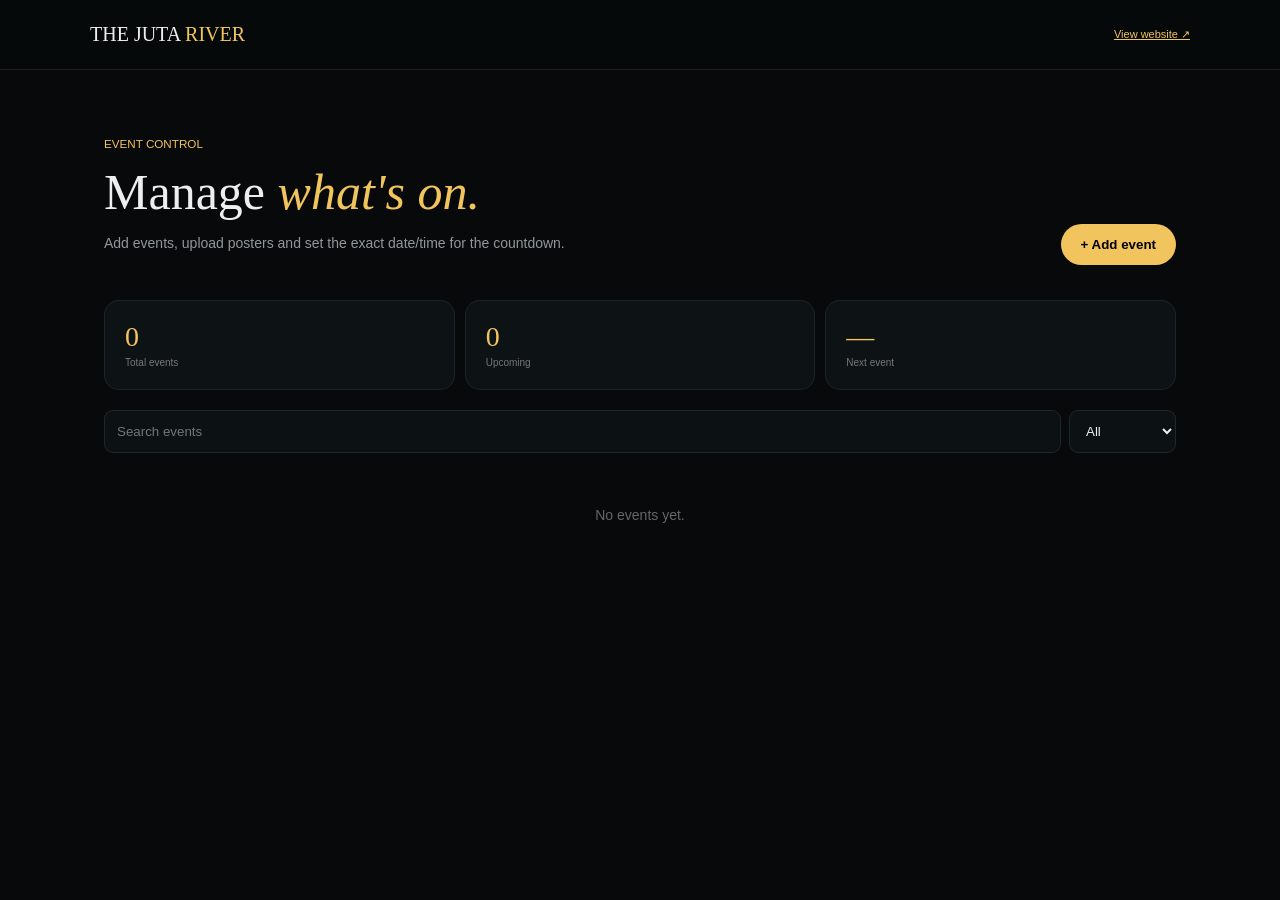
==== admin/index.html @ 3de5745c "added an admin dashboard" ====
<!doctype html><html><head><meta charset="utf-8"><meta name="viewport" content="width=device-width,initial-scale=1"><title>Juta River Event Admin</title><link rel="stylesheet" href="admin.css"></head><body>
<header><b>THE JUTA <span>RIVER</span></b><a href="../index.html" target="_blank">View website ↗</a></header>
<main><section class="intro"><div><small>EVENT CONTROL</small><h1>Manage <i>what's on.</i></h1><p>Add events, upload posters and set the exact date/time for the countdown.</p></div><button id="add">+ Add event</button></section>
<section class="stats"><div><b id="total">0</b><span>Total events</span></div><div><b id="upcoming">0</b><span>Upcoming</span></div><div><b id="next">—</b><span>Next event</span></div></section>
<div class="tools"><input id="search" placeholder="Search events"><select id="filter"><option value="all">All</option><option value="upcoming">Upcoming</option><option value="past">Past</option></select></div><div id="list"></div></main>
<div id="modal" class="modal"><form id="form"><button type="button" id="close">×</button><small>EVENT DETAILS</small><h2 id="title">Add event</h2><input type="hidden" id="id"><label>Event name<input id="name" required placeholder="Metro Home Coming"></label><div class="two"><label>Date<input id="date" type="date" required></label><label>Time<input id="time" type="time" value="20:00" required></label></div><label>Location<input id="location" value="The Juta River · Giyani"></label><label>Description<input id="desc" placeholder="Music · Food · Good people"></label><label>Ticket / event link<input id="link" type="url" placeholder="https://..."></label><label>Poster<input id="poster" type="file" accept="image/*"></label><div id="preview">No poster selected</div><button>Save event</button></form></div>
<script src="admin.js"></script></body></html>
---- admin/admin.css ----
*{box-sizing:border-box}body{margin:0;background:#07090a;color:#eee;font:14px Arial}header{height:70px;padding:0 max(16px,calc((100% - 1100px)/2));display:flex;align-items:center;justify-content:space-between;border-bottom:1px solid #ffffff15;position:sticky;top:0;background:#07090aee;z-index:5}header b{font:20px Georgia}header span,small,i{color:#f1c45e}header a{font-size:11px;color:#f1c45e}.intro,main{width:min(1100px,calc(100% - 28px));margin:auto}.intro{padding:65px 0 35px;display:flex;justify-content:space-between;align-items:end;gap:20px}.intro h1{font:50px Georgia;margin:12px 0}.intro p{color:#92989a;max-width:600px}.intro button,form>button{background:#f1c45e;border:0;border-radius:99px;padding:13px 20px;font-weight:bold;cursor:pointer}.stats{width:min(1100px,calc(100% - 28px));margin:auto;display:grid;grid-template-columns:repeat(3,1fr);gap:10px}.stats div{background:#0d1214;border:1px solid #ffffff12;border-radius:15px;padding:20px}.stats b{font:28px Georgia;color:#f1c45e;display:block}.stats span{font-size:10px;color:#777}.tools{width:min(1100px,calc(100% - 28px));margin:20px auto 10px;display:flex;gap:8px}.tools input,.tools select,label input{background:#0c1113;color:#eee;border:1px solid #ffffff16;border-radius:9px;padding:12px}.tools input{flex:1}#list{width:min(1100px,calc(100% - 28px));margin:auto;padding-bottom:60px}.row{display:grid;grid-template-columns:70px 1fr auto;gap:14px;align-items:center;background:#0d1214;border:1px solid #ffffff12;border-radius:14px;padding:10px;margin:8px 0}.row img{width:70px;height:88px;object-fit:cover;border-radius:8px}.row h3{margin:4px 0;font:20px Georgia}.row p{margin:0;color:#777;font-size:10px}.row button{background:#ffffff09;border:1px solid #ffffff18;color:#ddd;border-radius:8px;padding:8px;cursor:pointer}.row .del{color:#ff9292}.modal{display:none;position:fixed;inset:0;background:#000c;z-index:20;align-items:center;justify-content:center;padding:14px}.modal.open{display:flex}.modal form{position:relative;width:min(560px,100%);max-height:94vh;overflow:auto;background:#0c1113;border:1px solid #ffffff18;border-radius:18px;padding:24px}.modal form>button:first-of-type{position:absolute;right:12px;top:8px;background:none;color:#aaa;font-size:25px;padding:5px}.modal h2{font:32px Georgia}.modal label{display:block;color:#aaa;font-size:10px;margin:12px 0}.modal label input{display:block;width:100%;margin-top:6px}.two{display:grid;grid-template-columns:1fr 1fr;gap:8px}.modal form>button:last-of-type{width:100%;margin-top:15px}.modal #preview{height:150px;border:1px dashed #ffffff18;border-radius:10px;display:grid;place-items:center;color:#666;overflow:hidden}.modal #preview img{width:100%;height:100%;object-fit:cover}@media(max-width:600px){.intro{display:block}.intro button{width:100%}.stats{grid-template-columns:1fr}.row{grid-template-columns:55px 1fr}.row img{width:55px;height:70px}.row>div:last-child{grid-column:2}.two{grid-template-columns:1fr}}
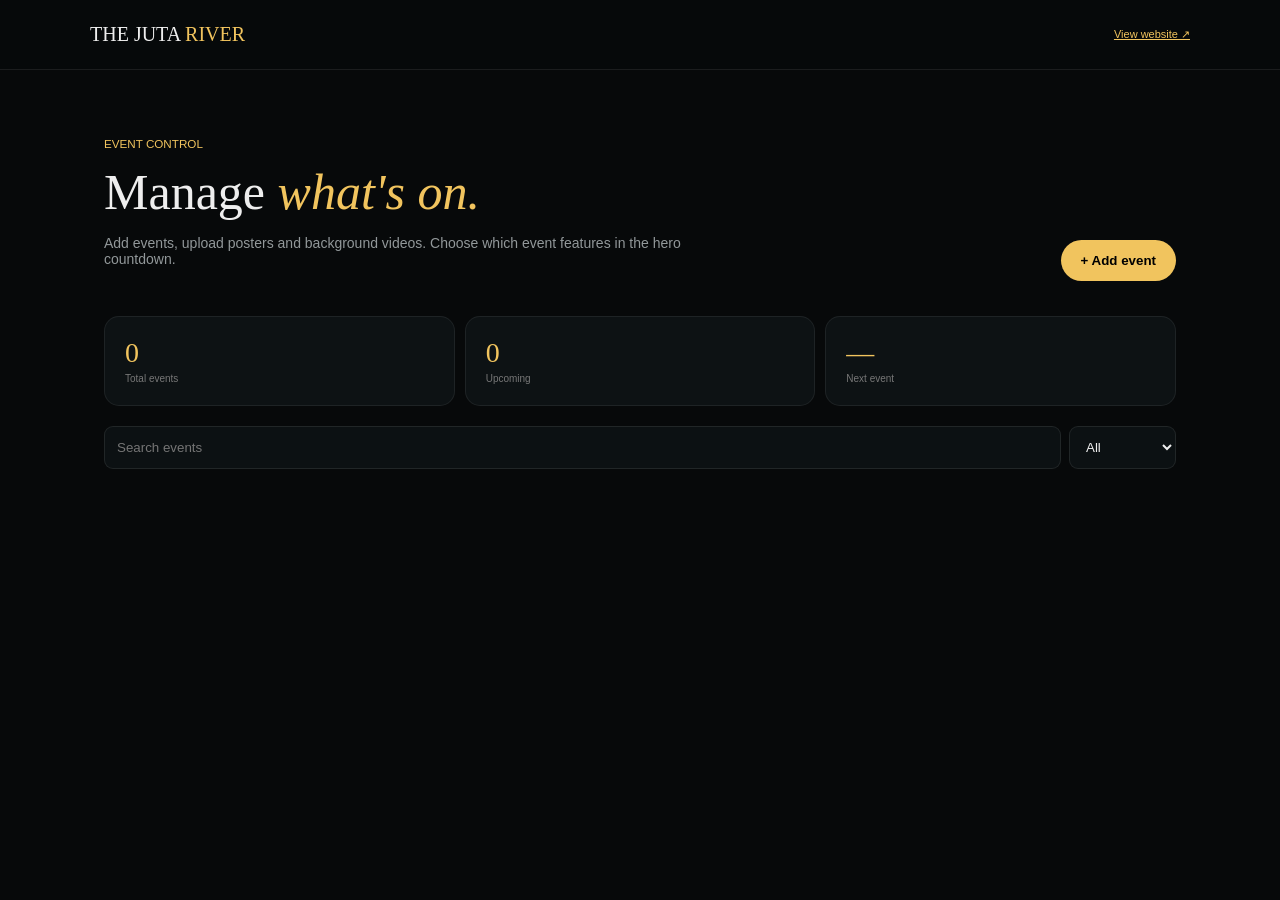
==== commit dca45afc: "added superbase connection" ====
--- a/admin/index.html
+++ b/admin/index.html
@@ -1,7 +1,81 @@
-<!doctype html><html><head><meta charset="utf-8"><meta name="viewport" content="width=device-width,initial-scale=1"><title>Juta River Event Admin</title><link rel="stylesheet" href="admin.css"></head><body>
+<!doctype html>
+<html lang="en">
+<head>
+<meta charset="utf-8">
+<meta name="viewport" content="width=device-width,initial-scale=1">
+<title>Juta River · Event Admin</title>
+<link rel="stylesheet" href="admin.css">
+<style>
+  .badge-featured{background:#f1c45e;color:#080909;font-size:7px;padding:3px 8px;border-radius:30px;font-weight:800;letter-spacing:.05em;text-transform:uppercase;display:inline-block;margin-left:8px}
+  .hero-option{display:flex;align-items:center;gap:12px;background:#0f1416;padding:8px 14px;border-radius:30px;margin-top:8px;cursor:pointer}
+  .hero-option input{width:18px;height:18px;accent-color:#f1c45e;margin:0}
+  .hero-option label{margin:0;text-transform:none;color:#eee;font-size:11px;cursor:pointer}
+  .file-hint{font-size:9px;color:#666;margin-top:4px;display:block}
+</style>
+</head>
+<body>
 <header><b>THE JUTA <span>RIVER</span></b><a href="../index.html" target="_blank">View website ↗</a></header>
-<main><section class="intro"><div><small>EVENT CONTROL</small><h1>Manage <i>what's on.</i></h1><p>Add events, upload posters and set the exact date/time for the countdown.</p></div><button id="add">+ Add event</button></section>
-<section class="stats"><div><b id="total">0</b><span>Total events</span></div><div><b id="upcoming">0</b><span>Upcoming</span></div><div><b id="next">—</b><span>Next event</span></div></section>
-<div class="tools"><input id="search" placeholder="Search events"><select id="filter"><option value="all">All</option><option value="upcoming">Upcoming</option><option value="past">Past</option></select></div><div id="list"></div></main>
-<div id="modal" class="modal"><form id="form"><button type="button" id="close">×</button><small>EVENT DETAILS</small><h2 id="title">Add event</h2><input type="hidden" id="id"><label>Event name<input id="name" required placeholder="Metro Home Coming"></label><div class="two"><label>Date<input id="date" type="date" required></label><label>Time<input id="time" type="time" value="20:00" required></label></div><label>Location<input id="location" value="The Juta River · Giyani"></label><label>Description<input id="desc" placeholder="Music · Food · Good people"></label><label>Ticket / event link<input id="link" type="url" placeholder="https://..."></label><label>Poster<input id="poster" type="file" accept="image/*"></label><div id="preview">No poster selected</div><button>Save event</button></form></div>
-<script src="admin.js"></script></body></html>+<main>
+  <section class="intro"><div><small>EVENT CONTROL</small><h1>Manage <i>what's on.</i></h1><p>Add events, upload posters and background videos. Choose which event features in the hero countdown.</p></div><button id="add">+ Add event</button></section>
+  <section class="stats"><div><b id="total">0</b><span>Total events</span></div><div><b id="upcoming">0</b><span>Upcoming</span></div><div><b id="next">—</b><span>Next event</span></div></section>
+  <div class="tools"><input id="search" placeholder="Search events"><select id="filter"><option value="all">All</option><option value="upcoming">Upcoming</option><option value="past">Past</option></select></div>
+  <div id="list"></div>
+</main>
+
+<div id="modal" class="modal">
+  <form id="form">
+    <button type="button" id="close">×</button>
+    <small>EVENT DETAILS</small>
+    <h2 id="title">Add event</h2>
+    <input type="hidden" id="id">
+    
+    <label>Event name
+      <input id="name" required placeholder="Metro Home Coming">
+    </label>
+    
+    <div class="two">
+      <label>Date
+        <input id="date" type="date" required>
+      </label>
+      <label>Time
+        <input id="time" type="time" value="20:00" required>
+      </label>
+    </div>
+    
+    <label>Location
+      <input id="location" value="The Juta River · Giyani">
+    </label>
+    
+    <label>Description
+      <input id="desc" placeholder="Music · Food · Good people">
+    </label>
+    
+    <label>Ticket / event link
+      <input id="link" type="url" placeholder="https://...">
+    </label>
+    
+    <label>Poster Image
+      <input id="poster" type="file" accept="image/*">
+      <span class="file-hint">Upload a poster image (JPG, PNG, etc.) - max 200KB</span>
+    </label>
+    
+    <label>Hero Background Video (optional)
+      <input id="video" type="file" accept="video/*,.gif">
+      <span class="file-hint">Upload a video or GIF for the hero background - max 50MB</span>
+    </label>
+    
+    <div id="preview">No media selected</div>
+    
+    <div class="hero-option">
+      <input id="hero" type="checkbox">
+      <label for="hero">⭐ Feature this event in the hero section</label>
+    </div>
+    
+    <button type="submit">Save event</button>
+  </form>
+</div>
+
+<script src="../config.js"></script>
+<script src="admin.js"></script>
+</body>
+</html>
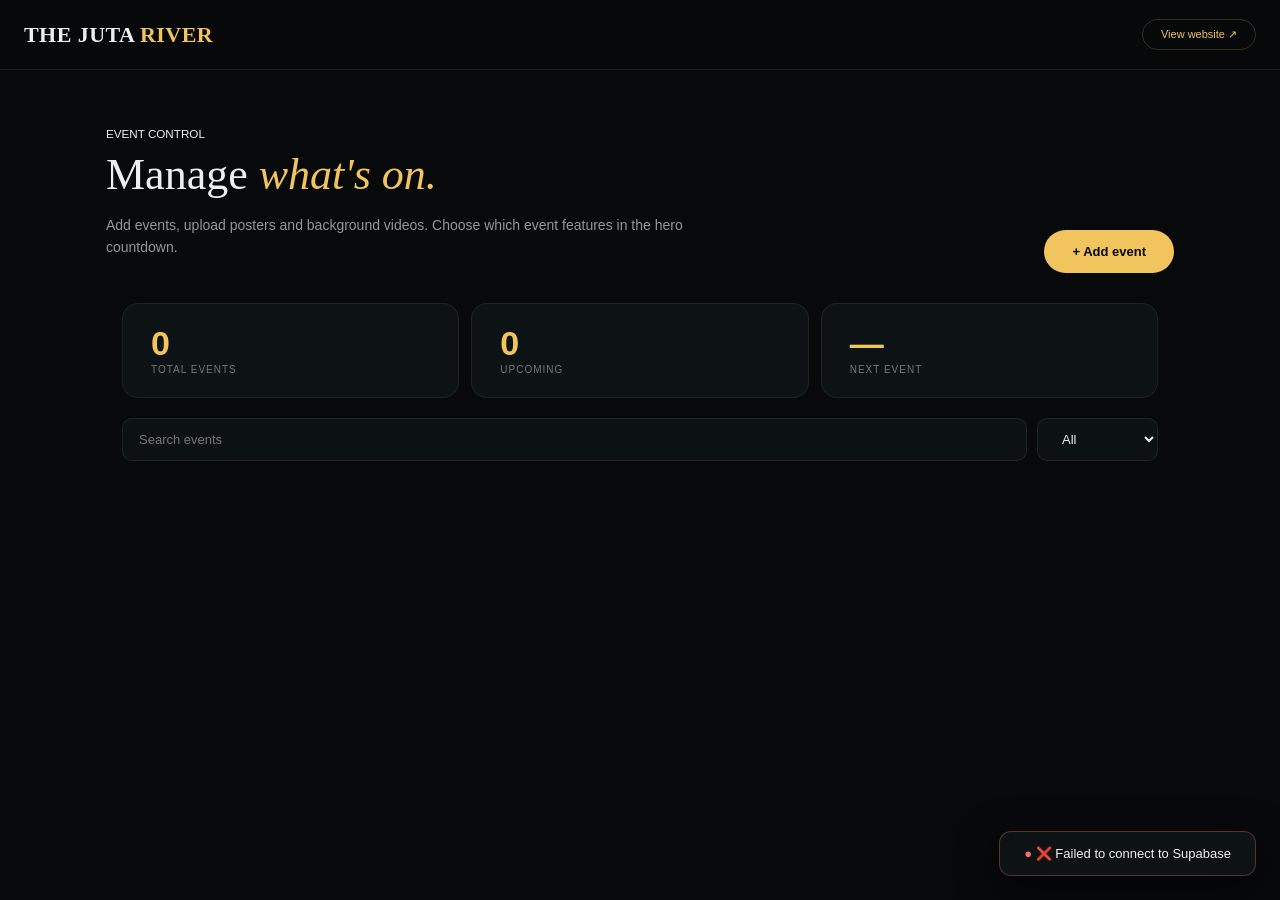
==== commit 5fa416ab: "Fixed admin CSS and JS paths to use absolute URLs" ====
--- a/admin/index.html
+++ b/admin/index.html
@@ -4,21 +4,44 @@
 <meta charset="utf-8">
 <meta name="viewport" content="width=device-width,initial-scale=1">
 <title>Juta River · Event Admin</title>
-<link rel="stylesheet" href="admin.css">
+<link rel="stylesheet" href="/admin/admin.css">
 <style>
-  .badge-featured{background:#f1c45e;color:#080909;font-size:7px;padding:3px 8px;border-radius:30px;font-weight:800;letter-spacing:.05em;text-transform:uppercase;display:inline-block;margin-left:8px}
-  .hero-option{display:flex;align-items:center;gap:12px;background:#0f1416;padding:8px 14px;border-radius:30px;margin-top:8px;cursor:pointer}
-  .hero-option input{width:18px;height:18px;accent-color:#f1c45e;margin:0}
+  /* Additional inline styles */
+  .badge-featured{background:#f1c45e;color:#080909;font-size:7px;padding:3px 10px;border-radius:30px;font-weight:800;letter-spacing:.05em;text-transform:uppercase;display:inline-block;margin-left:8px}
+  .hero-option{display:flex;align-items:center;gap:12px;background:rgba(15,20,22,0.6);padding:10px 16px;border-radius:30px;margin-top:10px;cursor:pointer;transition:.3s;border:1px solid transparent}
+  .hero-option:hover{background:#1a2124;border-color:rgba(241,196,94,0.2)}
+  .hero-option input{width:18px;height:18px;accent-color:#f1c45e;margin:0;cursor:pointer}
   .hero-option label{margin:0;text-transform:none;color:#eee;font-size:11px;cursor:pointer}
-  .file-hint{font-size:9px;color:#666;margin-top:4px;display:block}
+  .file-hint{font-size:9px;color:#555;margin-top:4px;display:block}
 </style>
 </head>
 <body>
-<header><b>THE JUTA <span>RIVER</span></b><a href="../index.html" target="_blank">View website ↗</a></header>
+<header><b>THE JUTA <span>RIVER</span></b><a href="/index.html" target="_blank">View website ↗</a></header>
 <main>
-  <section class="intro"><div><small>EVENT CONTROL</small><h1>Manage <i>what's on.</i></h1><p>Add events, upload posters and background videos. Choose which event features in the hero countdown.</p></div><button id="add">+ Add event</button></section>
-  <section class="stats"><div><b id="total">0</b><span>Total events</span></div><div><b id="upcoming">0</b><span>Upcoming</span></div><div><b id="next">—</b><span>Next event</span></div></section>
-  <div class="tools"><input id="search" placeholder="Search events"><select id="filter"><option value="all">All</option><option value="upcoming">Upcoming</option><option value="past">Past</option></select></div>
+  <section class="intro">
+    <div>
+      <small>EVENT CONTROL</small>
+      <h1>Manage <i>what's on.</i></h1>
+      <p>Add events, upload posters and background videos. Choose which event features in the hero countdown.</p>
+    </div>
+    <button id="add">+ Add event</button>
+  </section>
+  
+  <section class="stats">
+    <div><b id="total">0</b><span>Total events</span></div>
+    <div><b id="upcoming">0</b><span>Upcoming</span></div>
+    <div><b id="next">—</b><span>Next event</span></div>
+  </section>
+  
+  <div class="tools">
+    <input id="search" placeholder="Search events">
+    <select id="filter">
+      <option value="all">All</option>
+      <option value="upcoming">Upcoming</option>
+      <option value="past">Past</option>
+    </select>
+  </div>
+  
   <div id="list"></div>
 </main>
 
@@ -75,7 +98,7 @@
   </form>
 </div>
 
-<script src="../config.js"></script>
-<script src="admin.js"></script>
+<script src="/config.js"></script>
+<script src="/admin/admin.js"></script>
 </body>
 </html>
--- a/admin/admin.css
+++ b/admin/admin.css
@@ -1 +1,611 @@
-*{box-sizing:border-box}body{margin:0;background:#07090a;color:#eee;font:14px Arial}header{height:70px;padding:0 max(16px,calc((100% - 1100px)/2));display:flex;align-items:center;justify-content:space-between;border-bottom:1px solid #ffffff15;position:sticky;top:0;background:#07090aee;z-index:5}header b{font:20px Georgia}header span,small,i{color:#f1c45e}header a{font-size:11px;color:#f1c45e}.intro,main{width:min(1100px,calc(100% - 28px));margin:auto}.intro{padding:65px 0 35px;display:flex;justify-content:space-between;align-items:end;gap:20px}.intro h1{font:50px Georgia;margin:12px 0}.intro p{color:#92989a;max-width:600px}.intro button,form>button{background:#f1c45e;border:0;border-radius:99px;padding:13px 20px;font-weight:bold;cursor:pointer}.stats{width:min(1100px,calc(100% - 28px));margin:auto;display:grid;grid-template-columns:repeat(3,1fr);gap:10px}.stats div{background:#0d1214;border:1px solid #ffffff12;border-radius:15px;padding:20px}.stats b{font:28px Georgia;color:#f1c45e;display:block}.stats span{font-size:10px;color:#777}.tools{width:min(1100px,calc(100% - 28px));margin:20px auto 10px;display:flex;gap:8px}.tools input,.tools select,label input{background:#0c1113;color:#eee;border:1px solid #ffffff16;border-radius:9px;padding:12px}.tools input{flex:1}#list{width:min(1100px,calc(100% - 28px));margin:auto;padding-bottom:60px}.row{display:grid;grid-template-columns:70px 1fr auto;gap:14px;align-items:center;background:#0d1214;border:1px solid #ffffff12;border-radius:14px;padding:10px;margin:8px 0}.row img{width:70px;height:88px;object-fit:cover;border-radius:8px}.row h3{margin:4px 0;font:20px Georgia}.row p{margin:0;color:#777;font-size:10px}.row button{background:#ffffff09;border:1px solid #ffffff18;color:#ddd;border-radius:8px;padding:8px;cursor:pointer}.row .del{color:#ff9292}.modal{display:none;position:fixed;inset:0;background:#000c;z-index:20;align-items:center;justify-content:center;padding:14px}.modal.open{display:flex}.modal form{position:relative;width:min(560px,100%);max-height:94vh;overflow:auto;background:#0c1113;border:1px solid #ffffff18;border-radius:18px;padding:24px}.modal form>button:first-of-type{position:absolute;right:12px;top:8px;background:none;color:#aaa;font-size:25px;padding:5px}.modal h2{font:32px Georgia}.modal label{display:block;color:#aaa;font-size:10px;margin:12px 0}.modal label input{display:block;width:100%;margin-top:6px}.two{display:grid;grid-template-columns:1fr 1fr;gap:8px}.modal form>button:last-of-type{width:100%;margin-top:15px}.modal #preview{height:150px;border:1px dashed #ffffff18;border-radius:10px;display:grid;place-items:center;color:#666;overflow:hidden}.modal #preview img{width:100%;height:100%;object-fit:cover}@media(max-width:600px){.intro{display:block}.intro button{width:100%}.stats{grid-template-columns:1fr}.row{grid-template-columns:55px 1fr}.row img{width:55px;height:70px}.row>div:last-child{grid-column:2}.two{grid-template-columns:1fr}}+* {
+    box-sizing: border-box;
+}
+
+body {
+    margin: 0;
+    background: #07090a;
+    color: #eee;
+    font-family: 'DM Sans', Arial, sans-serif;
+    font-size: 14px;
+}
+
+/* ===== HEADER ===== */
+header {
+    height: 70px;
+    padding: 0 24px;
+    display: flex;
+    align-items: center;
+    justify-content: space-between;
+    border-bottom: 1px solid rgba(255,255,255,0.08);
+    position: sticky;
+    top: 0;
+    background: rgba(7, 9, 10, 0.93);
+    backdrop-filter: blur(12px);
+    z-index: 5;
+}
+
+header b {
+    font-family: 'Playfair Display', Georgia, serif;
+    font-size: 22px;
+    letter-spacing: 0.02em;
+}
+
+header span {
+    color: #f1c45e;
+}
+
+header a {
+    font-size: 11px;
+    color: #f1c45e;
+    text-decoration: none;
+    padding: 8px 18px;
+    border: 1px solid rgba(241, 196, 94, 0.2);
+    border-radius: 99px;
+    transition: 0.3s;
+}
+
+header a:hover {
+    background: #f1c45e;
+    color: #080909;
+}
+
+/* ===== MAIN CONTENT ===== */
+.intro,
+main {
+    max-width: 1100px;
+    margin: 0 auto;
+    padding: 0 16px;
+}
+
+.intro {
+    padding: 55px 0 30px;
+    display: flex;
+    justify-content: space-between;
+    align-items: flex-end;
+    gap: 20px;
+    flex-wrap: wrap;
+}
+
+.intro h1 {
+    font-family: 'Playfair Display', Georgia, serif;
+    font-size: 44px;
+    margin: 8px 0;
+    font-weight: 500;
+}
+
+.intro h1 i {
+    font-style: italic;
+    color: #f1c45e;
+}
+
+.intro p {
+    color: #92989a;
+    max-width: 600px;
+    line-height: 1.6;
+    font-size: 14px;
+}
+
+.intro button {
+    background: #f1c45e;
+    border: 0;
+    border-radius: 99px;
+    padding: 14px 28px;
+    font-weight: 700;
+    cursor: pointer;
+    color: #080909;
+    transition: 0.3s;
+    font-size: 13px;
+    white-space: nowrap;
+}
+
+.intro button:hover {
+    transform: translateY(-3px);
+    box-shadow: 0 12px 35px rgba(241, 196, 94, 0.3);
+}
+
+/* ===== STATS ===== */
+.stats {
+    display: grid;
+    grid-template-columns: repeat(3, 1fr);
+    gap: 12px;
+    margin: 0 auto 20px;
+    max-width: 1100px;
+    padding: 0 16px;
+}
+
+.stats div {
+    background: #0d1214;
+    border: 1px solid rgba(255,255,255,0.07);
+    border-radius: 16px;
+    padding: 22px 28px;
+    transition: 0.3s;
+}
+
+.stats div:hover {
+    border-color: rgba(241, 196, 94, 0.3);
+    transform: translateY(-2px);
+}
+
+.stats b {
+    font-family: 'Oswald', sans-serif;
+    font-size: 34px;
+    color: #f1c45e;
+    display: block;
+    line-height: 1;
+}
+
+.stats span {
+    font-size: 10px;
+    color: #777;
+    text-transform: uppercase;
+    letter-spacing: 0.1em;
+    margin-top: 4px;
+    display: block;
+}
+
+/* ===== TOOLS ===== */
+.tools {
+    display: flex;
+    gap: 10px;
+    max-width: 1100px;
+    margin: 0 auto 12px;
+    padding: 0 16px;
+    flex-wrap: wrap;
+}
+
+.tools input,
+.tools select {
+    background: #0c1113;
+    color: #eee;
+    border: 1px solid rgba(255,255,255,0.08);
+    border-radius: 10px;
+    padding: 12px 16px;
+    font-family: inherit;
+    transition: 0.3s;
+    font-size: 13px;
+}
+
+.tools input:focus,
+.tools select:focus {
+    border-color: #f1c45e;
+    outline: none;
+    box-shadow: 0 0 0 3px rgba(241, 196, 94, 0.15);
+}
+
+.tools input {
+    flex: 1;
+    min-width: 180px;
+}
+
+.tools select {
+    padding: 12px 20px;
+    cursor: pointer;
+    min-width: 120px;
+}
+
+.tools select option {
+    background: #0c1113;
+}
+
+/* ===== EVENT LIST ===== */
+#list {
+    max-width: 1100px;
+    margin: 0 auto;
+    padding: 0 16px 70px;
+}
+
+.row {
+    display: grid;
+    grid-template-columns: 70px 1fr auto;
+    gap: 16px;
+    align-items: center;
+    background: #0d1214;
+    border: 1px solid rgba(255,255,255,0.07);
+    border-radius: 14px;
+    padding: 14px 18px;
+    margin: 8px 0;
+    transition: 0.3s;
+}
+
+.row:hover {
+    border-color: rgba(241, 196, 94, 0.3);
+    background: #0f1618;
+}
+
+.row img {
+    width: 70px;
+    height: 88px;
+    object-fit: cover;
+    border-radius: 10px;
+    background: #1a1f21;
+}
+
+.row h3 {
+    margin: 4px 0;
+    font-family: 'Oswald', sans-serif;
+    font-size: 20px;
+    text-transform: uppercase;
+    letter-spacing: -0.02em;
+}
+
+.row p {
+    margin: 0;
+    color: #777;
+    font-size: 10px;
+}
+
+.row small {
+    color: #888;
+    font-size: 10px;
+    display: block;
+    margin-bottom: 2px;
+}
+
+.row .actions {
+    display: flex;
+    gap: 6px;
+    flex-wrap: wrap;
+}
+
+.row button {
+    background: rgba(255,255,255,0.04);
+    border: 1px solid rgba(255,255,255,0.08);
+    color: #ddd;
+    border-radius: 8px;
+    padding: 8px 14px;
+    cursor: pointer;
+    font-size: 10px;
+    transition: 0.2s;
+    font-weight: 600;
+}
+
+.row button:hover {
+    background: rgba(255,255,255,0.1);
+}
+
+.row .edit-btn:hover {
+    border-color: #f1c45e;
+    color: #f1c45e;
+}
+
+.row .del {
+    color: #ff6b6b;
+}
+
+.row .del:hover {
+    border-color: #ff6b6b;
+    background: rgba(255, 107, 107, 0.1);
+}
+
+/* ===== MODAL ===== */
+.modal {
+    display: none;
+    position: fixed;
+    inset: 0;
+    background: rgba(0, 0, 0, 0.8);
+    z-index: 30;
+    align-items: center;
+    justify-content: center;
+    padding: 14px;
+    backdrop-filter: blur(8px);
+}
+
+.modal.open {
+    display: flex;
+}
+
+.modal form {
+    position: relative;
+    width: 100%;
+    max-width: 580px;
+    max-height: 94vh;
+    overflow: auto;
+    background: #0c1113;
+    border: 1px solid rgba(255,255,255,0.08);
+    border-radius: 20px;
+    padding: 32px;
+    box-shadow: 0 40px 80px rgba(0, 0, 0, 0.7);
+}
+
+.modal form::-webkit-scrollbar {
+    width: 4px;
+}
+
+.modal form::-webkit-scrollbar-track {
+    background: transparent;
+}
+
+.modal form::-webkit-scrollbar-thumb {
+    background: rgba(241, 196, 94, 0.3);
+    border-radius: 99px;
+}
+
+.modal form>button:first-of-type {
+    position: absolute;
+    right: 16px;
+    top: 12px;
+    background: none;
+    color: #666;
+    font-size: 28px;
+    padding: 5px;
+    border: 0;
+    cursor: pointer;
+    transition: 0.3s;
+    line-height: 1;
+}
+
+.modal form>button:first-of-type:hover {
+    color: #fff;
+    transform: rotate(90deg);
+}
+
+.modal h2 {
+    font-family: 'Playfair Display', Georgia, serif;
+    font-size: 30px;
+    font-weight: 500;
+    margin: 8px 0 20px;
+}
+
+.modal h2::after {
+    content: '';
+    display: block;
+    width: 40px;
+    height: 2px;
+    background: #f1c45e;
+    margin-top: 6px;
+}
+
+.modal label {
+    display: block;
+    color: #aaa;
+    font-size: 10px;
+    margin: 14px 0 6px;
+    text-transform: uppercase;
+    letter-spacing: 0.08em;
+    font-weight: 600;
+}
+
+.modal label input {
+    display: block;
+    width: 100%;
+    margin-top: 5px;
+    background: #070a0b;
+    border: 1px solid rgba(255,255,255,0.08);
+    border-radius: 10px;
+    padding: 12px 16px;
+    color: #eee;
+    transition: 0.3s;
+    font-size: 14px;
+    font-family: inherit;
+}
+
+.modal label input:focus {
+    border-color: #f1c45e;
+    outline: none;
+    box-shadow: 0 0 0 3px rgba(241, 196, 94, 0.15);
+}
+
+.modal label input::placeholder {
+    color: #444;
+}
+
+.two {
+    display: grid;
+    grid-template-columns: 1fr 1fr;
+    gap: 12px;
+}
+
+.modal form>button:last-of-type {
+    width: 100%;
+    margin-top: 20px;
+    padding: 16px;
+    font-size: 13px;
+    background: #f1c45e;
+    border: 0;
+    border-radius: 99px;
+    font-weight: 700;
+    cursor: pointer;
+    color: #080909;
+    transition: 0.3s;
+    letter-spacing: 0.05em;
+}
+
+.modal form>button:last-of-type:hover {
+    transform: translateY(-3px);
+    box-shadow: 0 12px 35px rgba(241, 196, 94, 0.3);
+}
+
+.modal #preview {
+    min-height: 60px;
+    border: 1px dashed rgba(255,255,255,0.08);
+    border-radius: 12px;
+    display: flex;
+    align-items: center;
+    justify-content: center;
+    color: #666;
+    overflow: hidden;
+    background: #060808;
+    padding: 12px;
+    flex-wrap: wrap;
+    gap: 8px;
+    margin-top: 8px;
+    font-size: 13px;
+}
+
+.modal #preview img {
+    max-height: 120px;
+    border-radius: 8px;
+}
+
+.modal #preview video {
+    max-height: 150px;
+    border-radius: 8px;
+}
+
+.modal #preview small {
+    color: #4caf50;
+    font-size: 11px;
+}
+
+/* ===== BADGES ===== */
+.badge-featured {
+    background: #f1c45e;
+    color: #080909;
+    font-size: 7px;
+    padding: 3px 10px;
+    border-radius: 30px;
+    font-weight: 800;
+    letter-spacing: 0.05em;
+    text-transform: uppercase;
+    display: inline-block;
+    margin-left: 8px;
+}
+
+/* ===== HERO OPTION ===== */
+.hero-option {
+    display: flex;
+    align-items: center;
+    gap: 12px;
+    background: rgba(15, 20, 22, 0.6);
+    padding: 10px 16px;
+    border-radius: 30px;
+    margin-top: 10px;
+    cursor: pointer;
+    transition: 0.3s;
+    border: 1px solid transparent;
+}
+
+.hero-option:hover {
+    background: #1a2124;
+    border-color: rgba(241, 196, 94, 0.2);
+}
+
+.hero-option input {
+    width: 18px;
+    height: 18px;
+    accent-color: #f1c45e;
+    margin: 0;
+    cursor: pointer;
+}
+
+.hero-option label {
+    margin: 0;
+    text-transform: none;
+    color: #eee;
+    font-size: 11px;
+    cursor: pointer;
+}
+
+/* ===== FILE HINTS ===== */
+.file-hint {
+    font-size: 9px;
+    color: #555;
+    margin-top: 4px;
+    display: block;
+}
+
+/* ===== TOAST ===== */
+.toast {
+    position: fixed;
+    bottom: 24px;
+    right: 24px;
+    padding: 14px 24px;
+    background: #0d1214;
+    border: 1px solid rgba(241, 196, 94, 0.3);
+    border-radius: 12px;
+    color: #eee;
+    font-size: 13px;
+    z-index: 999;
+    box-shadow: 0 12px 40px rgba(0, 0, 0, 0.7);
+    max-width: 400px;
+    backdrop-filter: blur(12px);
+    animation: slideUp 0.3s ease;
+}
+
+@keyframes slideUp {
+    from {
+        opacity: 0;
+        transform: translateY(30px) scale(0.95);
+    }
+    to {
+        opacity: 1;
+        transform: translateY(0) scale(1);
+    }
+}
+
+/* ===== SCROLLBAR ===== */
+::-webkit-scrollbar {
+    width: 6px;
+    height: 6px;
+}
+
+::-webkit-scrollbar-track {
+    background: #0c1113;
+}
+
+::-webkit-scrollbar-thumb {
+    background: rgba(241, 196, 94, 0.3);
+    border-radius: 99px;
+}
+
+::-webkit-scrollbar-thumb:hover {
+    background: rgba(241, 196, 94, 0.5);
+}
+
+/* ===== RESPONSIVE ===== */
+@media (max-width: 600px) {
+    .intro {
+        display: block;
+    }
+
+    .intro button {
+        width: 100%;
+        margin-top: 16px;
+    }
+
+    .stats {
+        grid-template-columns: 1fr;
+    }
+
+    .row {
+        grid-template-columns: 55px 1fr;
+        gap: 12px;
+    }
+
+    .row img {
+        width: 55px;
+        height: 70px;
+    }
+
+    .row .actions {
+        grid-column: 2;
+        display: flex;
+        gap: 6px;
+    }
+
+    .two {
+        grid-template-columns: 1fr;
+    }
+
+    .modal form {
+        padding: 20px;
+    }
+
+    .modal h2 {
+        font-size: 26px;
+    }
+
+    header b {
+        font-size: 18px;
+    }
+
+    header a {
+        font-size: 10px;
+        padding: 6px 14px;
+    }
+
+    .tools input {
+        min-width: 120px;
+    }
+}
